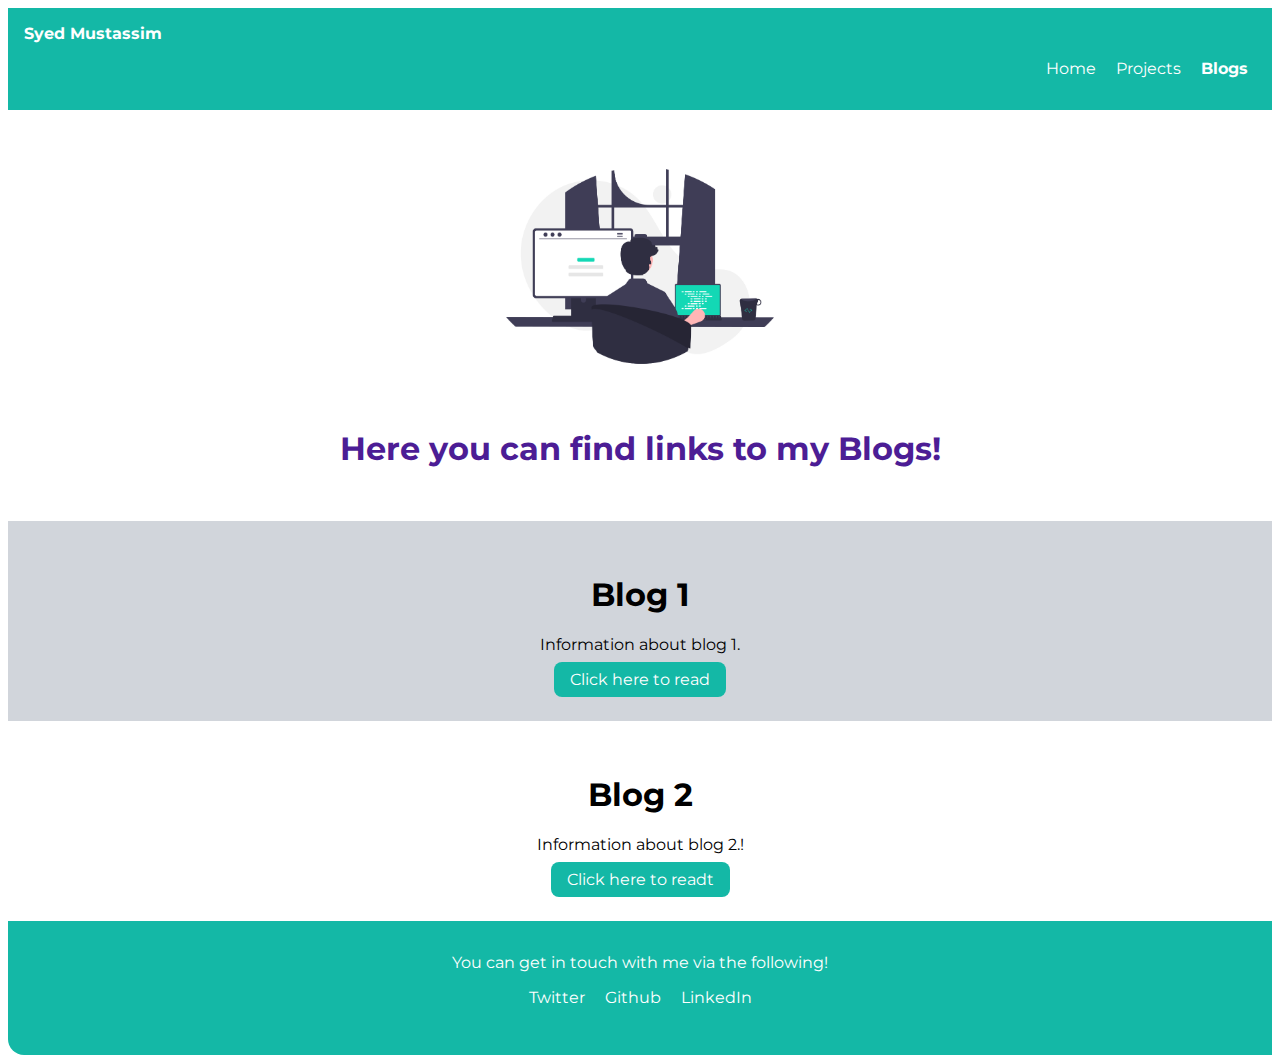
==== blogs.html @ d1d4edb8 "The entire code for my first portfolio website" ====
<!DOCTYPE html>
<html lang="en">
<head>
    <meta charset="UTF-8">
    <meta http-equiv="X-UA-Compatible" content="IE=edge">
    <meta name="viewport" content="width=device-width, initial-scale=1.0">
    <link rel="stylesheet" href="styles.css">
    <title>Blogs | Syed Mustassim</title>
</head>
<body>  

    <nav class="navigation container">
        <div class="nav-brand">Syed Mustassim</div>
    
        <ul class="nav-list">
            <li class="list-inline">
                <a href="/" class="nav-links">Home</a>
            </li>
            <li class="list-inline">
                <a href="projects.html" class="nav-links ">Projects</a>
            </li>
            <li class="list-inline">
                <a href="blogs.html" class="nav-links link-active">Blogs</a>
            </li>
        </ul>
     </nav>

     <header class="heading">
        <img class="header-img"src="image1.png" alt="image1">
        <h1 class="header-heading">Here you can find links to my Blogs!</h1>
     </header>

     <section class="section ow">
        <h1>Blog 1</h1>
        <p>Information about blog 1.</p>
        <a href="/" class="primary-link">Click here to read</a>
     </section> 

     <section class="section">
        <h1>Blog 2</h1>
        <p>Information about blog 2.!</p>
        <a href="/" class="primary-link">Click here to readt</a>
     </section>

     <footer class="footer">

        <div class="footer-header">
            You can get in touch with me via the following!
        </div>

        <ul class="social-links list-non-bullet">
            <li class="list-inline">
                <a href="/" class="link"> 
                    Twitter
                </a>
            </li>
            <li class="list-inline">
                <a href="/" class="link"> 
                    Github
                </a>
            </li>
            <li class="list-inline">
                <a href="/" class="link"> 
                    LinkedIn
                </a>
            </li>
        </ul>
     </footer>
    
</body>
</html>
---- styles.css ----
@import url('https://fonts.googleapis.com/css2?family=Montserrat:wght@400;700&display=swap');

:root{
    --primary-color: #14b8a6;
    --secondary-color: #4c1d95;
    --off-white: #D1D5DB;
}

body{
    background-color: white;
    font-family: 'Montserrat', sans-serif;
}

hr{
    margin: 2rem 0rem;
}
/** containers **/

.container-fluid{
    padding-left: 1rem;
    padding-right: 1rem;
}

.container-center{
    max-width: 600px;
    margin: auto;
}

/** Links **/

.primary-link{
    text-decoration: none;
    background-color: var(--primary-color);
    padding: 0.5rem 1rem;
    border-radius: 0.5rem;
    color: white;
}

.secondary-link{
    text-decoration: none;
    font-weight: bold;
    color: black;
    padding: 0.5rem 1rem;
    border: 1px solid var(--primary-color);
    border-radius: 0.5rem;
}

/** Lists **/

.list-non-bullet{
    list-style: none;
}

.list-inline{
    list-style: none;
    display: inline;
    padding: 0rem 0.5rem;
}

/**Navigation **/

.navigation{
    background-color: var(--primary-color);
    color: white;
    padding: 1rem;
}

.navigation .nav-brand{
    font-weight: bold;
}

.nav-list{
    text-align: right;
}
.nav-links{
    color: white;
    text-decoration: none;
}

.navigation .link-active{
    font-weight: bold;
}

/** Header **/

.heading{
    padding: 2rem;
}

.header-img{
    max-width: 350px;
    display: block;
    margin: auto;
}

.header-heading{
    color: var(--secondary-color);
    padding-top: 1rem;
    text-align: center;
}

/** Sections **/

.section{
    padding: 2rem;
    margin: auto;
    text-align: center;
}

.section h1{
    text-align: center;
}

.ow{
    background-color: var(--off-white);
}

/** Footer **/

.footer{
    background-color: var(--primary-color);
    padding: 2rem 1rem;
    text-align: center;
    color: white;
    border-bottom-left-radius: 1rem;
}

.footer .link{
    color: white;
    text-decoration: none;
}

.footer ul{
    padding-inline-start: 0px;
}
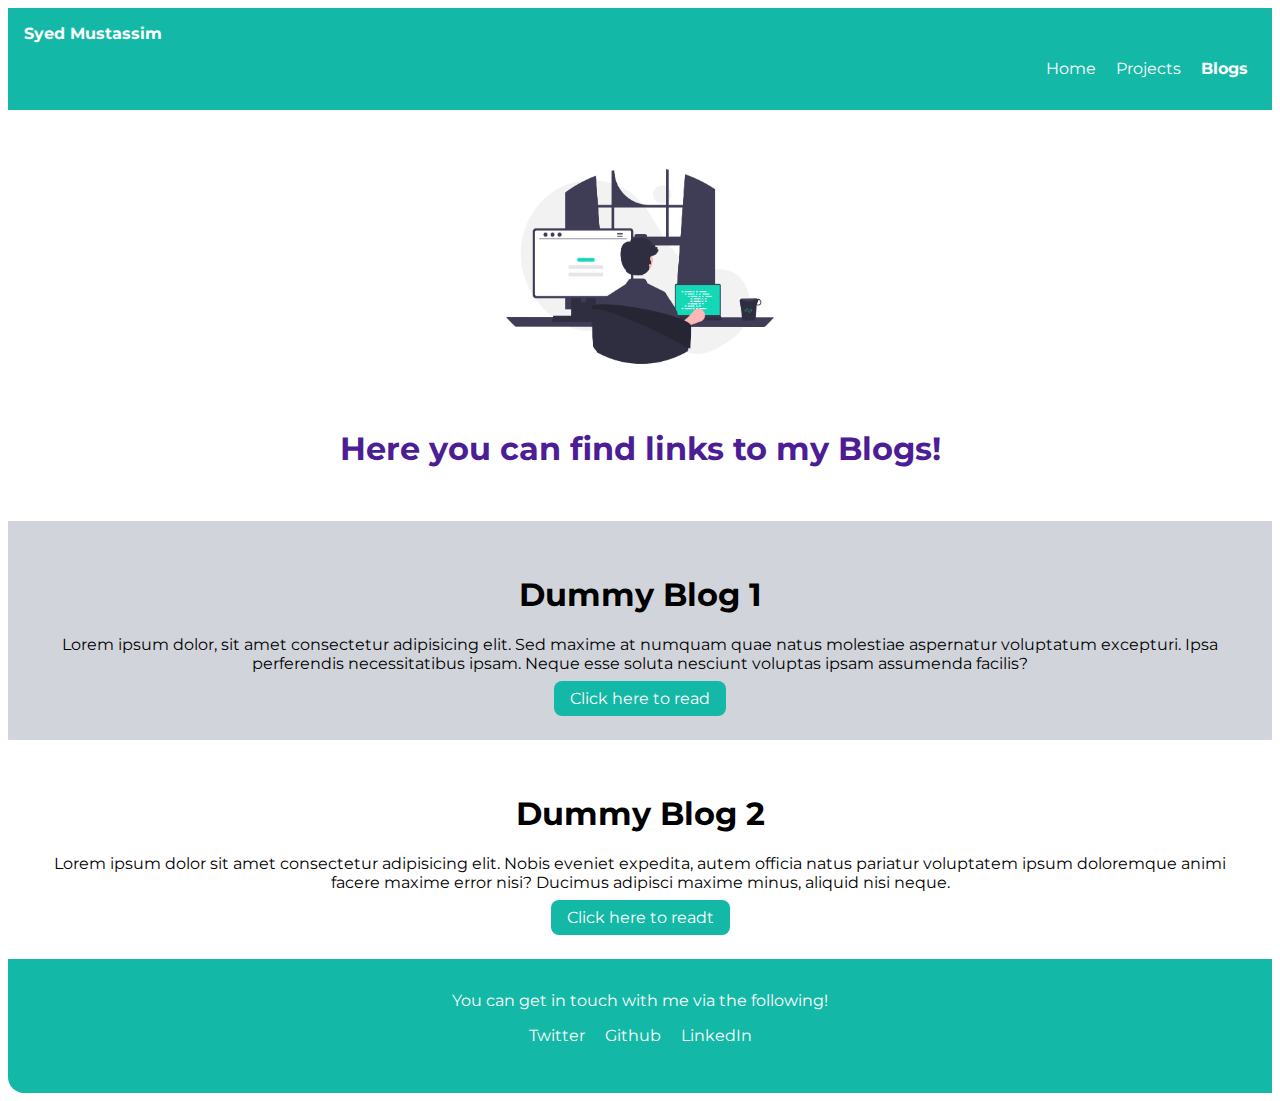
==== commit 3945e9b4: "Update blogs.html" ====
--- a/blogs.html
+++ b/blogs.html
@@ -14,7 +14,7 @@
     
         <ul class="nav-list">
             <li class="list-inline">
-                <a href="/" class="nav-links">Home</a>
+                <a href="index.html" class="nav-links">Home</a>
             </li>
             <li class="list-inline">
                 <a href="projects.html" class="nav-links ">Projects</a>
@@ -31,14 +31,14 @@
      </header>
 
      <section class="section ow">
-        <h1>Blog 1</h1>
-        <p>Information about blog 1.</p>
+        <h1>Dummy Blog 1</h1>
+        <p>Lorem ipsum dolor, sit amet consectetur adipisicing elit. Sed maxime at numquam quae natus molestiae aspernatur voluptatum excepturi. Ipsa perferendis necessitatibus ipsam. Neque esse soluta nesciunt voluptas ipsam assumenda facilis?</p>
         <a href="/" class="primary-link">Click here to read</a>
      </section> 
 
      <section class="section">
-        <h1>Blog 2</h1>
-        <p>Information about blog 2.!</p>
+        <h1>Dummy Blog 2</h1>
+        <p>Lorem ipsum dolor sit amet consectetur adipisicing elit. Nobis eveniet expedita, autem officia natus pariatur voluptatem ipsum doloremque animi facere maxime error nisi? Ducimus adipisci maxime minus, aliquid nisi neque.</p>
         <a href="/" class="primary-link">Click here to readt</a>
      </section>
 
@@ -50,17 +50,17 @@
 
         <ul class="social-links list-non-bullet">
             <li class="list-inline">
-                <a href="/" class="link"> 
+                <a href="https://twitter.com/syedmustassim" class="link"> 
                     Twitter
                 </a>
             </li>
             <li class="list-inline">
-                <a href="/" class="link"> 
+                <a href="https://github.com/syedmustassim" class="link"> 
                     Github
                 </a>
             </li>
             <li class="list-inline">
-                <a href="/" class="link"> 
+                <a href="https://www.linkedin.com/in/syed-mustassim-mustaq-8a5392253?lipi=urn%3Ali%3Apage%3Ad_flagship3_profile_view_base_contact_details%3B6o1%2BKmoHRi%2BYZ8ljWk5kkg%3D%3D" class="link"> 
                     LinkedIn
                 </a>
             </li>
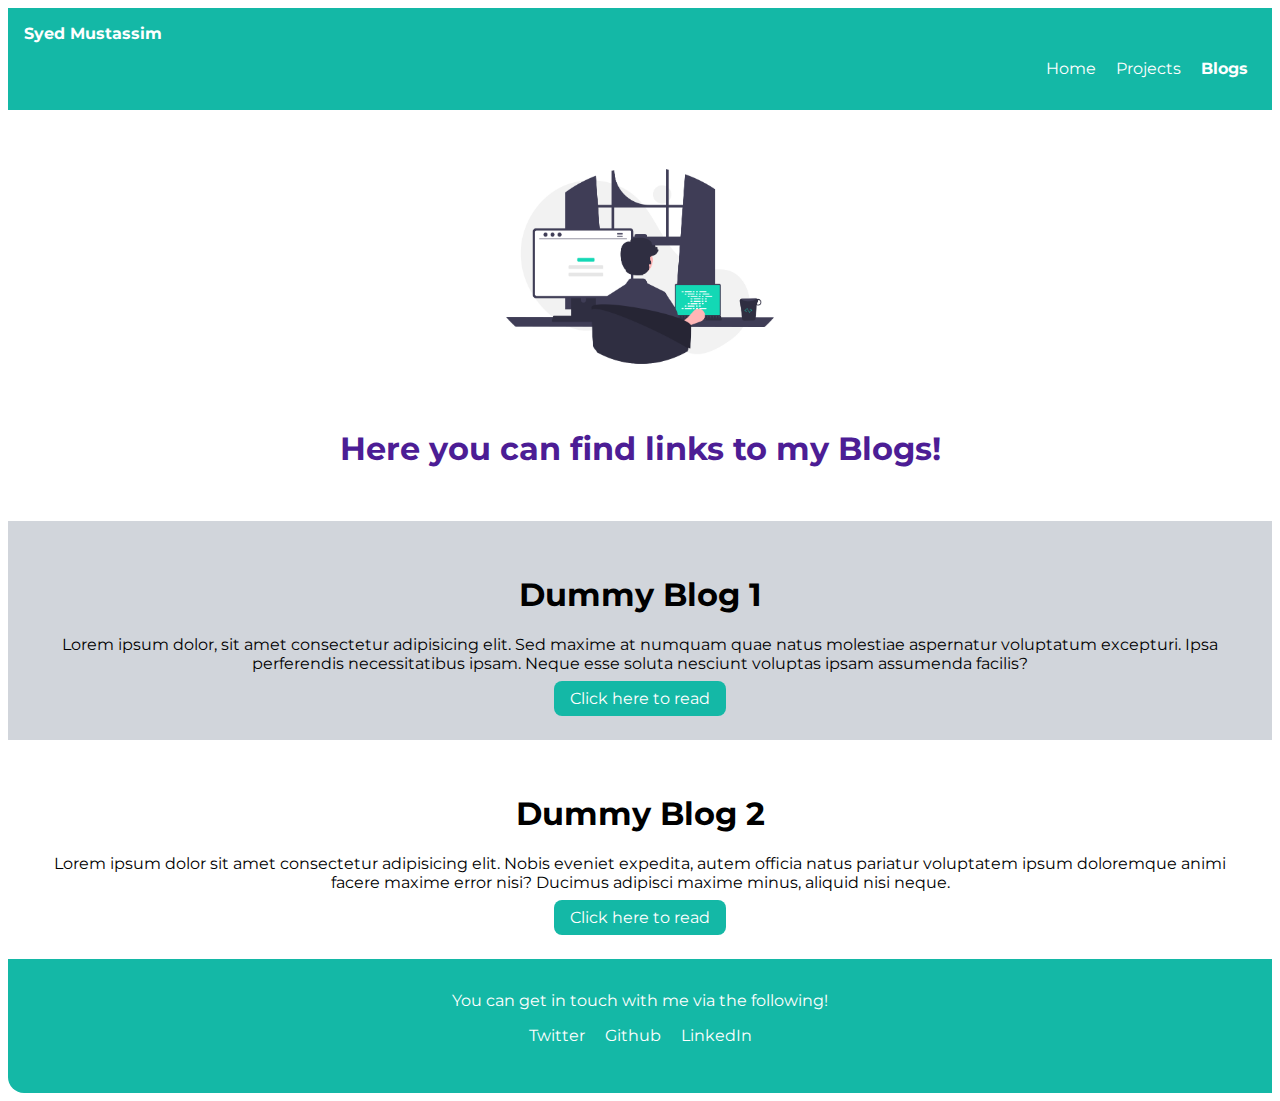
==== commit 1a186968: "Update blogs.html" ====
--- a/blogs.html
+++ b/blogs.html
@@ -39,7 +39,7 @@
      <section class="section">
         <h1>Dummy Blog 2</h1>
         <p>Lorem ipsum dolor sit amet consectetur adipisicing elit. Nobis eveniet expedita, autem officia natus pariatur voluptatem ipsum doloremque animi facere maxime error nisi? Ducimus adipisci maxime minus, aliquid nisi neque.</p>
-        <a href="/" class="primary-link">Click here to readt</a>
+        <a href="/" class="primary-link">Click here to read</a>
      </section>
 
      <footer class="footer">
